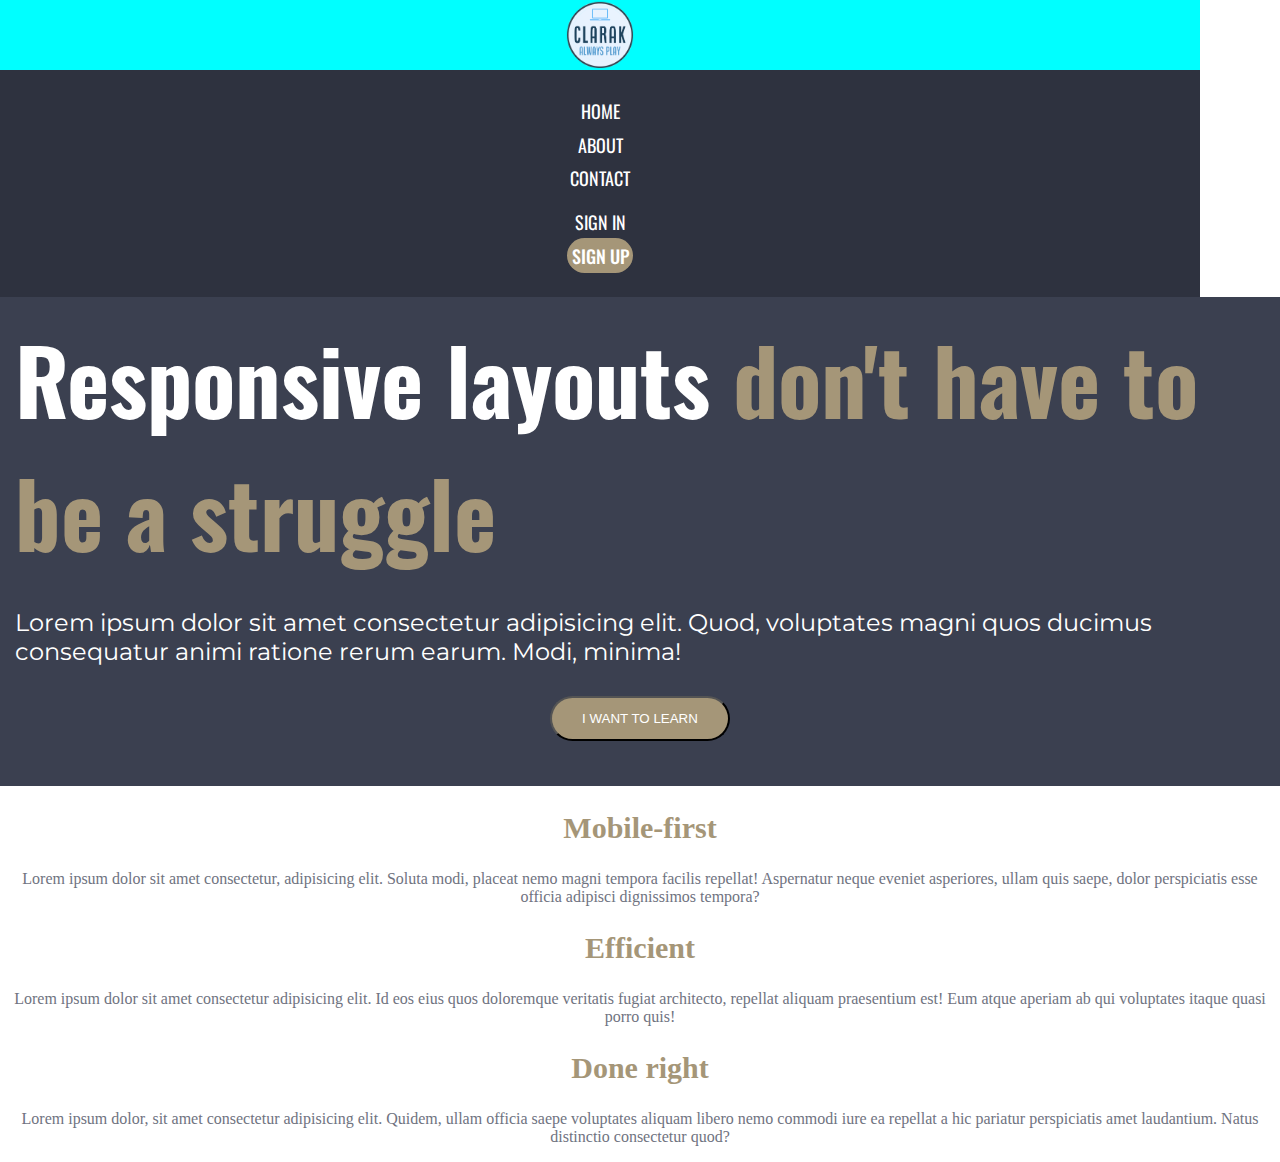
==== index.html @ 8389cbc6 "first base" ====
<!DOCTYPE html>
<html lang="en">
<head>
    <meta charset="UTF-8">
    <meta name="viewport" content="width=device-width, initial-scale=1.0">
    <title>CLARAK's last challenge</title>
    <link rel="stylesheet" href="style.css">
    <link rel="preconnect" href="https://fonts.googleapis.com">
    <link rel="preconnect" href="https://fonts.gstatic.com" crossorigin>
    <link href="https://fonts.googleapis.com/css2?family=Oswald:wght@200..700&display=swap" rel="stylesheet">
    <link rel="preconnect" href="https://fonts.googleapis.com">
    <link rel="preconnect" href="https://fonts.gstatic.com" crossorigin>
    <link
        href="https://fonts.googleapis.com/css2?family=Montserrat:ital,wght@0,100..900;1,100..900&family=Oswald:wght@200..700&display=swap"
        rel="stylesheet">
</head>
<div class="container">
    <header> 
        <div class="logo"><a href="#"><img class="logo" img src="img/logoK.svg" alt=""></a> </div>
 <nav class="nav">
<ul class="nav__list primary">
    <li class="nav__item"><a href="#" class="nav__link">home</a></li>
    <li class="nav__item"><a href="#" class="nav__link">about</a></li>
    <li class="nav__item"><a href="#" class="nav__link">contact</a></li>
    
</ul>
<ul class="nav__list">
    <li class="nav__item"><a href="#" class="nav__link">sign in</a></li>
    <li class="nav__item"><a href="#" class="nav__link sign__bottom">sign up</a></li>
   
</ul>
</nav>  
  </div>  
    </header>
    <section class="first">
        <div class="big-title"><h1><span class="white">Responsive layouts</span>
            <span class="struggle">don't have to be a struggle </span></h1>
        </div>
    </section>
<section class="right-side">
    <div class="right-col">
        <p class="right__col">Lorem ipsum dolor sit amet consectetur adipisicing elit. Quod, voluptates magni quos ducimus consequatur animi ratione rerum earum. Modi, minima!</p><div class="button">
        <button class="action-btn"><a class="nav__link" href="#"><p>I want to learn</p></a></button></div>
    </div>
</section>


    <section class="second">
        <div class="row">
            <div class="item"><h2 class="item__h2">Mobile-first</h2><p class="p__h2">Lorem ipsum dolor sit amet consectetur, adipisicing elit. Soluta modi, placeat nemo magni tempora facilis repellat! Aspernatur neque eveniet asperiores, ullam quis saepe, dolor perspiciatis esse officia adipisci dignissimos tempora?</p class></div>
            <div class="item"><h2 class="item__h2">Efficient</h2> <p class="p__h2">Lorem ipsum dolor sit amet consectetur adipisicing elit. Id eos eius quos doloremque veritatis fugiat architecto, repellat aliquam praesentium est! Eum atque aperiam ab qui voluptates itaque quasi porro quis!</p></div>
            <div class="item"><h2 class="item__h2">Done right</h2><p class="p__h2">Lorem ipsum dolor, sit amet consectetur adipisicing elit. Quidem, ullam officia saepe voluptates aliquam libero nemo commodi iure ea repellat a hic pariatur perspiciatis amet laudantium. Natus distinctio consectetur quod?</p></div>
        </div>
    </section>
</container>
</body>
</html>
---- style.css ----
html {
    font-size: 62.5%;
*::before,
*::after {
    box-sizing: border-box;
}

body {
    margin: 0;
    font-size: 1.6rem;

}

header {
    background-color: aqua;
}

.container {
    max-width: 1200px;
    
}

.logo {
    background-color: aqua;
}


.nav {
    height: auto;
    margin: 0 auto;
    padding: 1rem 0;
    text-align: center;
    height: auto;
    width: 100%;
    background-color: #2E323F;
    font-family: "Oswald", sans-serif;
    font-weight: 400;
    font-size: 1.8rem;
}

img.logo {
    height: 7rem;
    display: block;
    margin: 0 auto;
}

.nav__list {
    list-style: none;
    padding: 0;
}

.primary {
    margin-bottom: 1.5rem;
}

.nav__item {
    margin-bottom: .75rem;
}

.nav__link {
    text-decoration: none;
    text-transform: uppercase;
    color: #fff;
}

.sign__bottom {
    padding: 0.45rem;
    border-radius: 100px;
    background: #A59678;
    font-family: "Oswald", sans-serif;
    font-weight: 500;
}

section.first {
    background: #3B4050;
    margin: 0;
    width: 100%;

}

.big-title {
    padding: 1.5rem;
    font-family: "Oswald", sans-serif;
        font-weight: 400;
        font-size:4.5rem;
}

span.white {
    color: #fff;
}

span.struggle {
    color: #A59678;
}

h1 {
    margin: 0;
    /* padding: 1rem; */
}

section.right-side {
    background-color: #3B4050;
    }

.right-col {
    text-align: left;
    padding: 1.5rem;
}

p.right__col {
    font-family: "Montserrat", sans-serif;
    font-size: 2.4rem;
    color: #fff;
    margin: 0;
}

.button {
    text-align: center;
}
.action-btn {
    display: inline-block;
    position: relative;
   padding: 0rem 3rem;
    border-radius: 100px;
    width: auto;
    margin:3rem 0;
    background-color: #A59678;
}

.item {
    text-align: center;
}
.item__h2 {
    color: #A59678;
    font-size: 3.0rem;
}

.p__h2 {
    color:#6F737F;
}
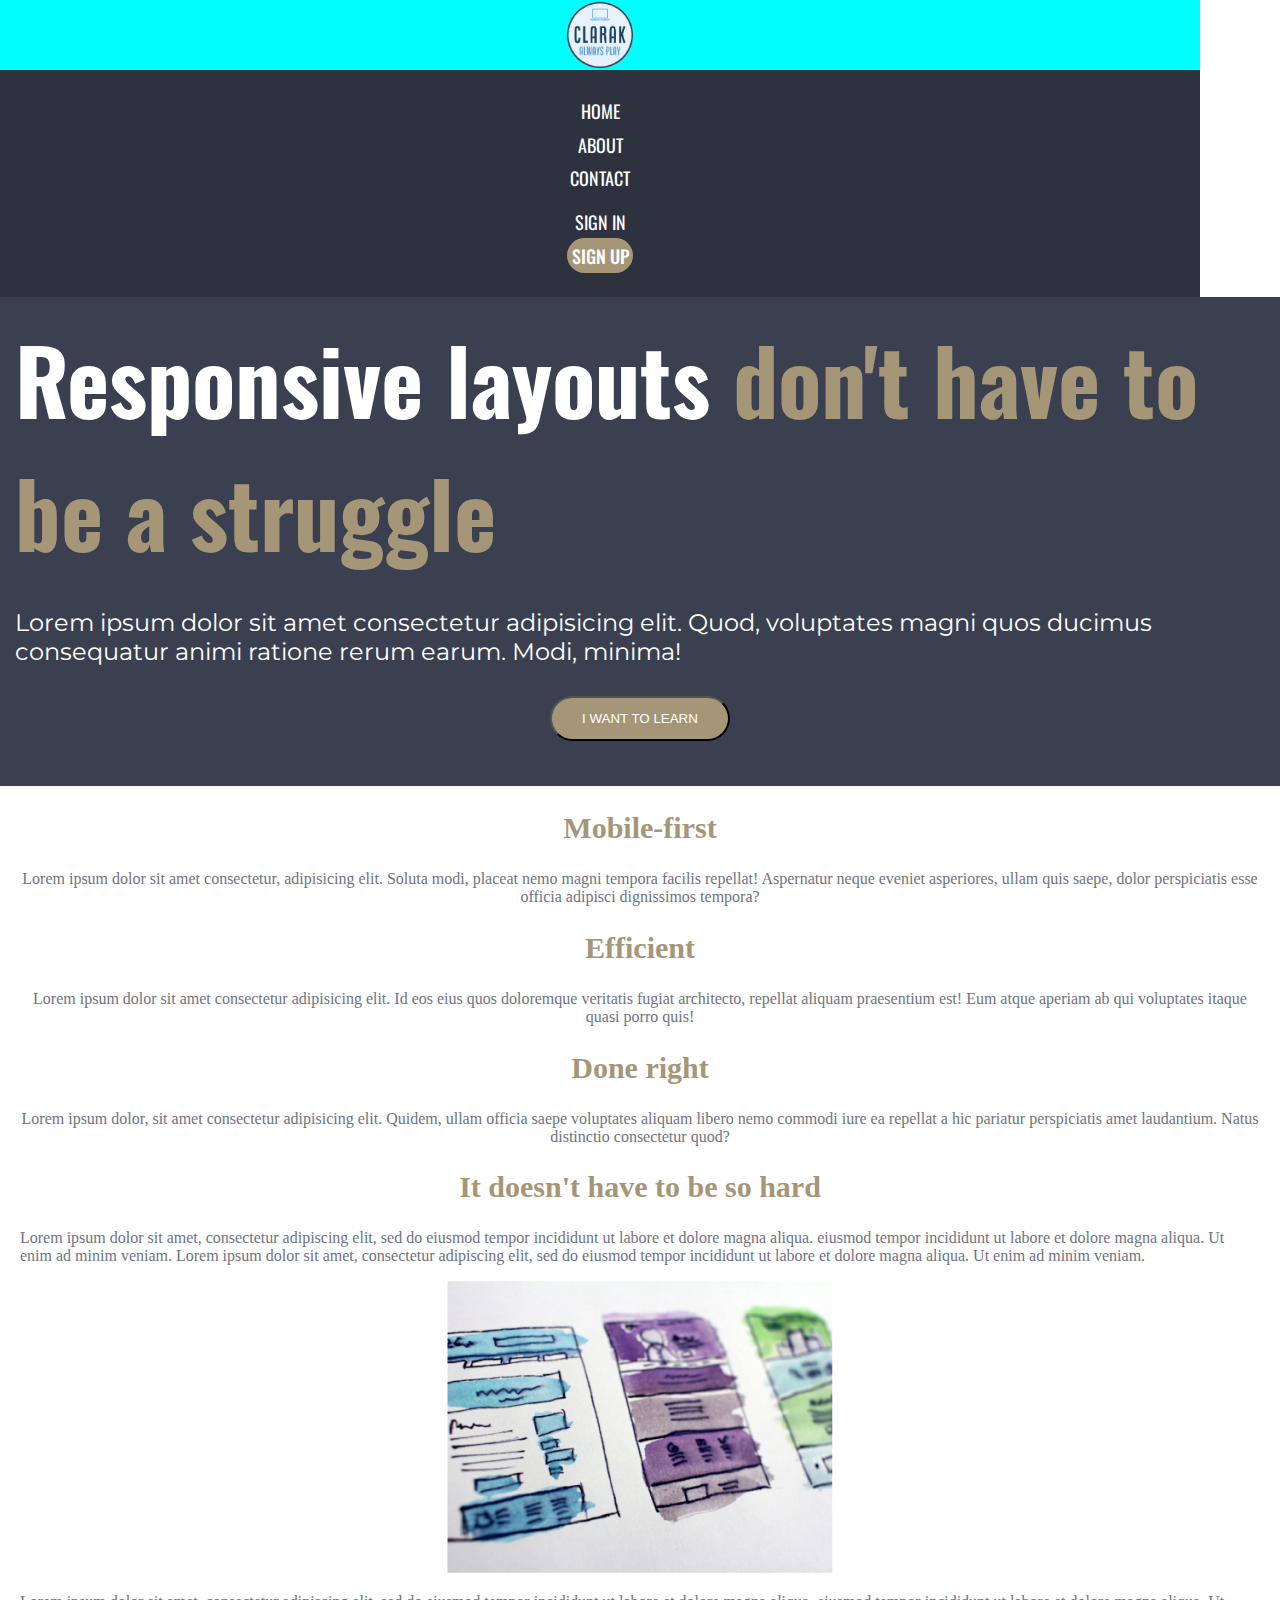
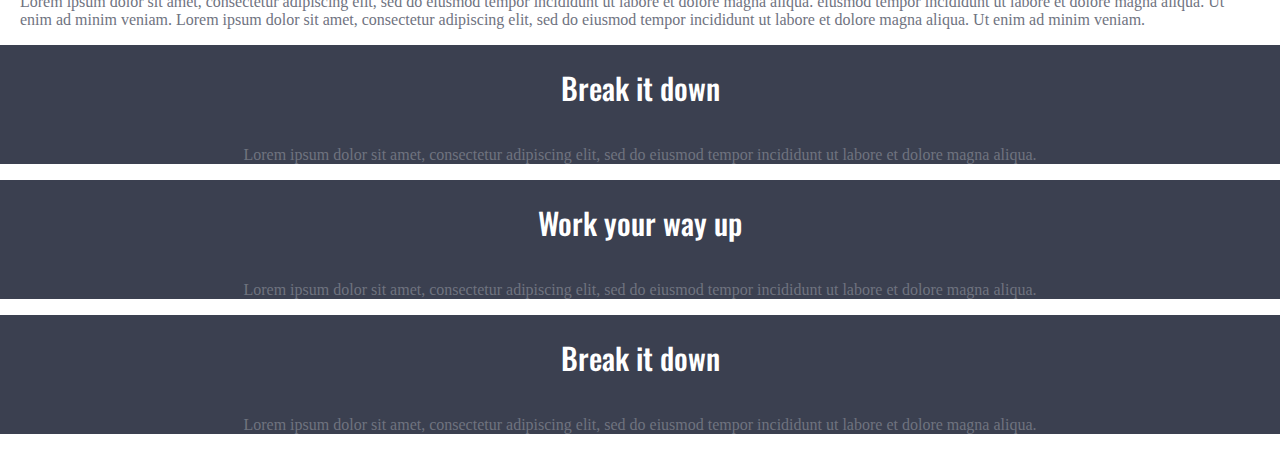
==== commit 17a8f129: "second part" ====
--- a/index.html
+++ b/index.html
@@ -1,5 +1,6 @@
 <!DOCTYPE html>
 <html lang="en">
+
 <head>
     <meta charset="UTF-8">
     <meta name="viewport" content="width=device-width, initial-scale=1.0">
@@ -15,43 +16,106 @@
         rel="stylesheet">
 </head>
 <div class="container">
-    <header> 
+    <header>
         <div class="logo"><a href="#"><img class="logo" img src="img/logoK.svg" alt=""></a> </div>
- <nav class="nav">
-<ul class="nav__list primary">
-    <li class="nav__item"><a href="#" class="nav__link">home</a></li>
-    <li class="nav__item"><a href="#" class="nav__link">about</a></li>
-    <li class="nav__item"><a href="#" class="nav__link">contact</a></li>
-    
-</ul>
-<ul class="nav__list">
-    <li class="nav__item"><a href="#" class="nav__link">sign in</a></li>
-    <li class="nav__item"><a href="#" class="nav__link sign__bottom">sign up</a></li>
-   
-</ul>
-</nav>  
-  </div>  
-    </header>
-    <section class="first">
-        <div class="big-title"><h1><span class="white">Responsive layouts</span>
-            <span class="struggle">don't have to be a struggle </span></h1>
-        </div>
-    </section>
+        <nav class="nav">
+            <ul class="nav__list primary">
+                <li class="nav__item"><a href="#" class="nav__link">home</a></li>
+                <li class="nav__item"><a href="#" class="nav__link">about</a></li>
+                <li class="nav__item"><a href="#" class="nav__link">contact</a></li>
+
+            </ul>
+            <ul class="nav__list">
+                <li class="nav__item"><a href="#" class="nav__link">sign in</a></li>
+                <li class="nav__item"><a href="#" class="nav__link sign__bottom">sign up</a></li>
+
+            </ul>
+        </nav>
+</div>
+</header>
+<section class="first">
+    <div class="big-title">
+        <h1><span class="white">Responsive layouts</span>
+            <span class="struggle">don't have to be a struggle </span>
+        </h1>
+    </div>
+</section>
 <section class="right-side">
     <div class="right-col">
-        <p class="right__col">Lorem ipsum dolor sit amet consectetur adipisicing elit. Quod, voluptates magni quos ducimus consequatur animi ratione rerum earum. Modi, minima!</p><div class="button">
-        <button class="action-btn"><a class="nav__link" href="#"><p>I want to learn</p></a></button></div>
+        <p class="right__col">Lorem ipsum dolor sit amet consectetur adipisicing elit. Quod, voluptates magni quos
+            ducimus consequatur animi ratione rerum earum. Modi, minima!</p>
+        <div class="button">
+            <button class="action-btn"><a class="nav__link" href="#">
+                    <p>I want to learn</p>
+                </a></button>
+        </div>
     </div>
 </section>
 
 
-    <section class="second">
-        <div class="row">
-            <div class="item"><h2 class="item__h2">Mobile-first</h2><p class="p__h2">Lorem ipsum dolor sit amet consectetur, adipisicing elit. Soluta modi, placeat nemo magni tempora facilis repellat! Aspernatur neque eveniet asperiores, ullam quis saepe, dolor perspiciatis esse officia adipisci dignissimos tempora?</p class></div>
-            <div class="item"><h2 class="item__h2">Efficient</h2> <p class="p__h2">Lorem ipsum dolor sit amet consectetur adipisicing elit. Id eos eius quos doloremque veritatis fugiat architecto, repellat aliquam praesentium est! Eum atque aperiam ab qui voluptates itaque quasi porro quis!</p></div>
-            <div class="item"><h2 class="item__h2">Done right</h2><p class="p__h2">Lorem ipsum dolor, sit amet consectetur adipisicing elit. Quidem, ullam officia saepe voluptates aliquam libero nemo commodi iure ea repellat a hic pariatur perspiciatis amet laudantium. Natus distinctio consectetur quod?</p></div>
+<section class="second">
+    <div class="row">
+        <div class="item">
+            <h2 class="item__h2">Mobile-first</h2>
+            <p class="p__h2">Lorem ipsum dolor sit amet consectetur, adipisicing elit. Soluta modi, placeat nemo magni
+                tempora facilis repellat! Aspernatur neque eveniet asperiores, ullam quis saepe, dolor perspiciatis esse
+                officia adipisci dignissimos tempora?</p>
         </div>
-    </section>
+        <div class="item">
+            <h2 class="item__h2">Efficient</h2>
+            <p class="p__h2">Lorem ipsum dolor sit amet consectetur adipisicing elit. Id eos eius quos doloremque
+                veritatis fugiat architecto, repellat aliquam praesentium est! Eum atque aperiam ab qui voluptates
+                itaque quasi porro quis!</p>
+        </div>
+        <div class="item">
+            <h2 class="item__h2">Done right</h2>
+            <p class="p__h2">Lorem ipsum dolor, sit amet consectetur adipisicing elit. Quidem, ullam officia saepe
+                voluptates aliquam libero nemo commodi iure ea repellat a hic pariatur perspiciatis amet laudantium.
+                Natus distinctio consectetur quod?</p>
+        </div>
+    </div>
+</section>
+<section class="three">
+
+    <div class=" item">
+        <h2 class="item__h2">It doesn't have to be so hard</h2>
+        <p class="p__h2 item4">
+            Lorem ipsum dolor sit amet, consectetur adipiscing elit, sed do eiusmod tempor incididunt ut labore et
+            dolore magna
+            aliqua.
+            eiusmod tempor incididunt ut labore et dolore magna aliqua. Ut enim ad minim veniam. Lorem ipsum dolor sit
+            amet,
+            consectetur adipiscing elit, sed do eiusmod tempor incididunt ut labore et dolore magna aliqua. Ut enim ad
+            minim veniam.</p>
+        <img src="img/hero-img.jpg" alt="immagine solita">
+        <p class="p__h2 item4">
+            Lorem ipsum dolor sit amet, consectetur adipiscing elit, sed do eiusmod tempor incididunt ut labore et
+            dolore magna
+            aliqua.
+            eiusmod tempor incididunt ut labore et dolore magna aliqua. Ut enim ad minim veniam. Lorem ipsum dolor sit
+            amet,
+            consectetur adipiscing elit, sed do eiusmod tempor incididunt ut labore et dolore magna aliqua. Ut enim ad
+            minim
+            veniam.</p>
+    </div>
+<div class="right_items">
+    <div class="item right"><h2 class="right__items">Break it down</h2><p class="p__h2">Lorem ipsum dolor sit amet, consectetur adipiscing elit, sed do eiusmod tempor incididunt ut labore et
+    dolore magna
+    aliqua.</p>
+    </div>
+    <div class="item right"><h2 class="right__items">Work your way up</h2><p class="p__h2">Lorem ipsum dolor sit amet, consectetur adipiscing elit, sed do eiusmod tempor incididunt ut labore et
+    dolore magna
+    aliqua.</p>
+    </div>
+    <div class="item right"><h2 class="right__items">Break it down</h2><p class="p__h2">Lorem ipsum dolor sit amet, consectetur adipiscing elit, sed do eiusmod tempor incididunt ut labore et
+    dolore magna
+    aliqua.</p>
+    </div>
+   
+   
+</div>
+</section>
 </container>
 </body>
-</html>+
+</html>
--- a/style.css
+++ b/style.css
@@ -117,6 +117,7 @@
 .button {
     text-align: center;
 }
+
 .action-btn {
     display: inline-block;
     position: relative;
@@ -129,6 +130,7 @@
 
 .item {
     text-align: center;
+    padding: 0 1rem;
 }
 .item__h2 {
     color: #A59678;
@@ -137,4 +139,24 @@
 
 .p__h2 {
     color:#6F737F;
+    padding:0 1rem;
+}
+.item4 {
+    text-align: left;
+    
+}
+.right {
+    background-color: #3B4050;
+    color:#fff;
+   
+}
+.right__items{       
+    font-family: "Oswald";
+    font-weight: 500;
+    font-size: 3.0rem;
+    margin: 0;
+    padding: 2rem;
+}
+
+
 }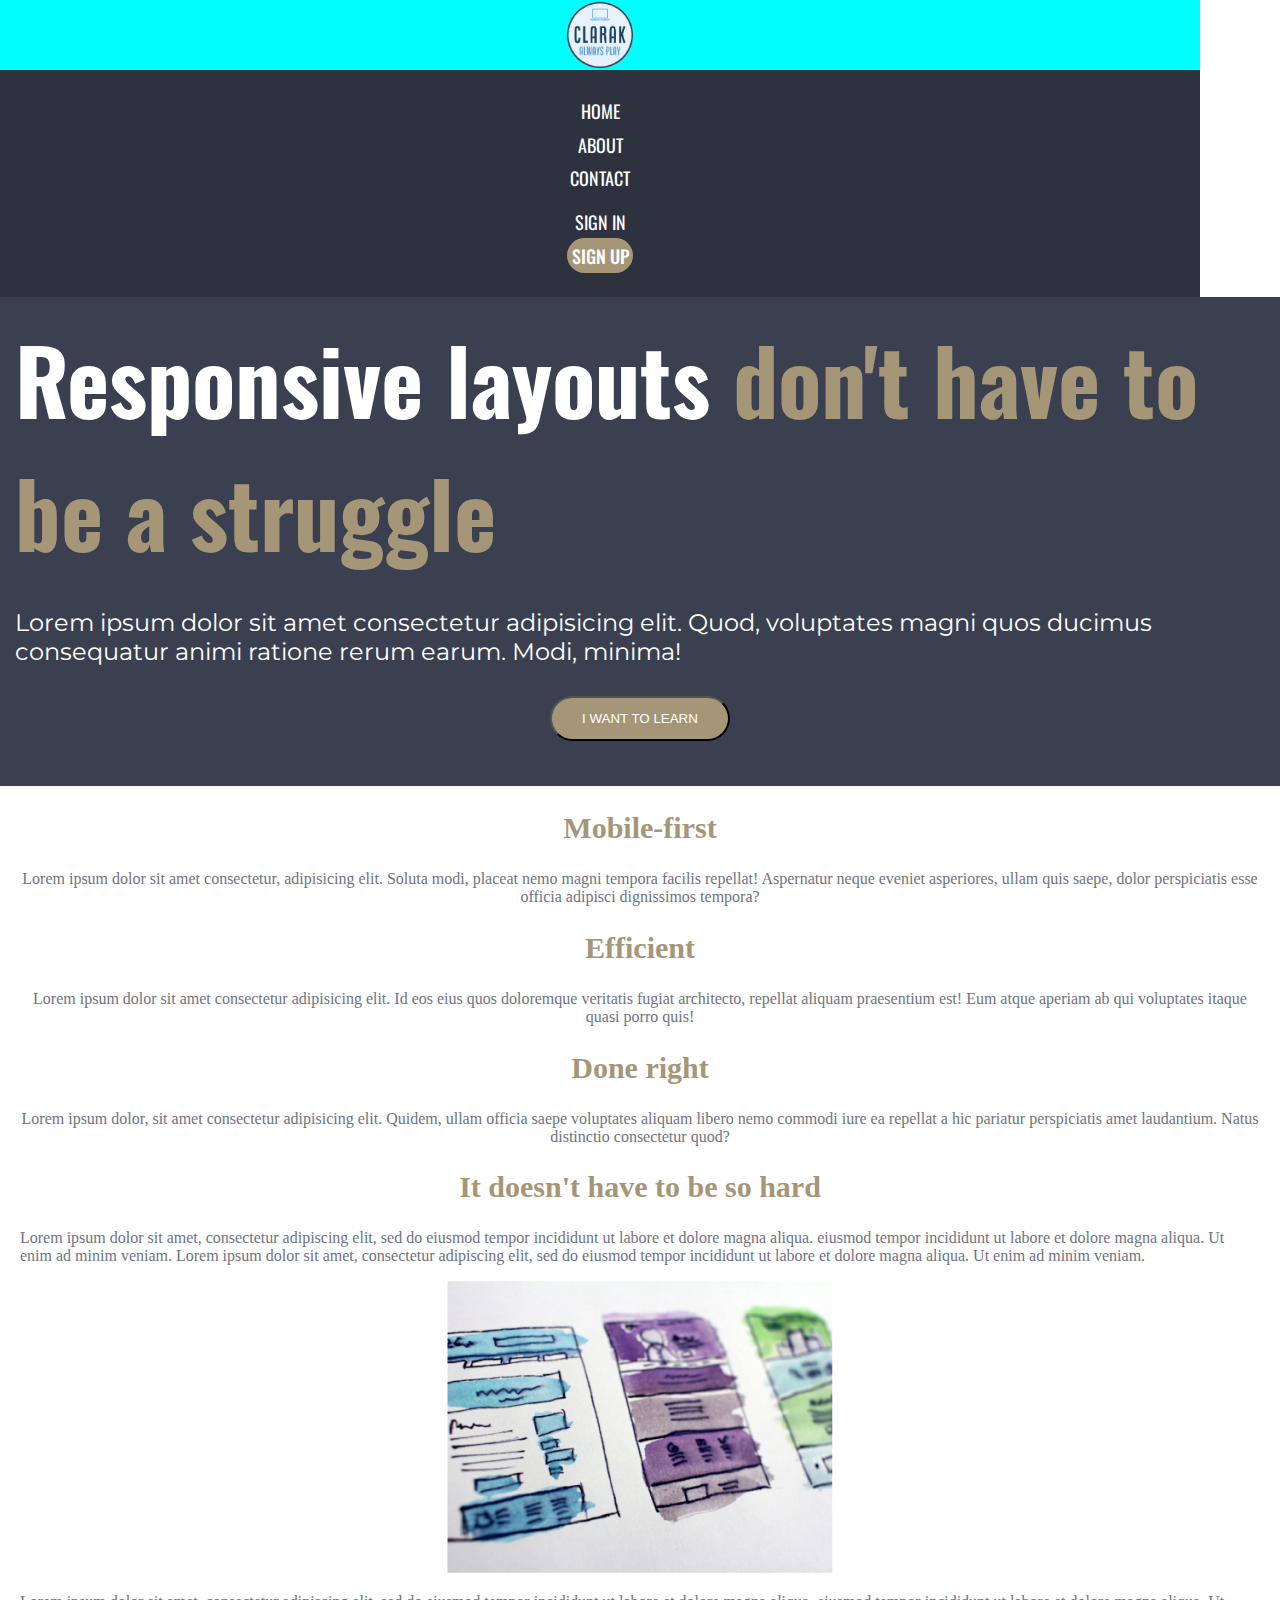
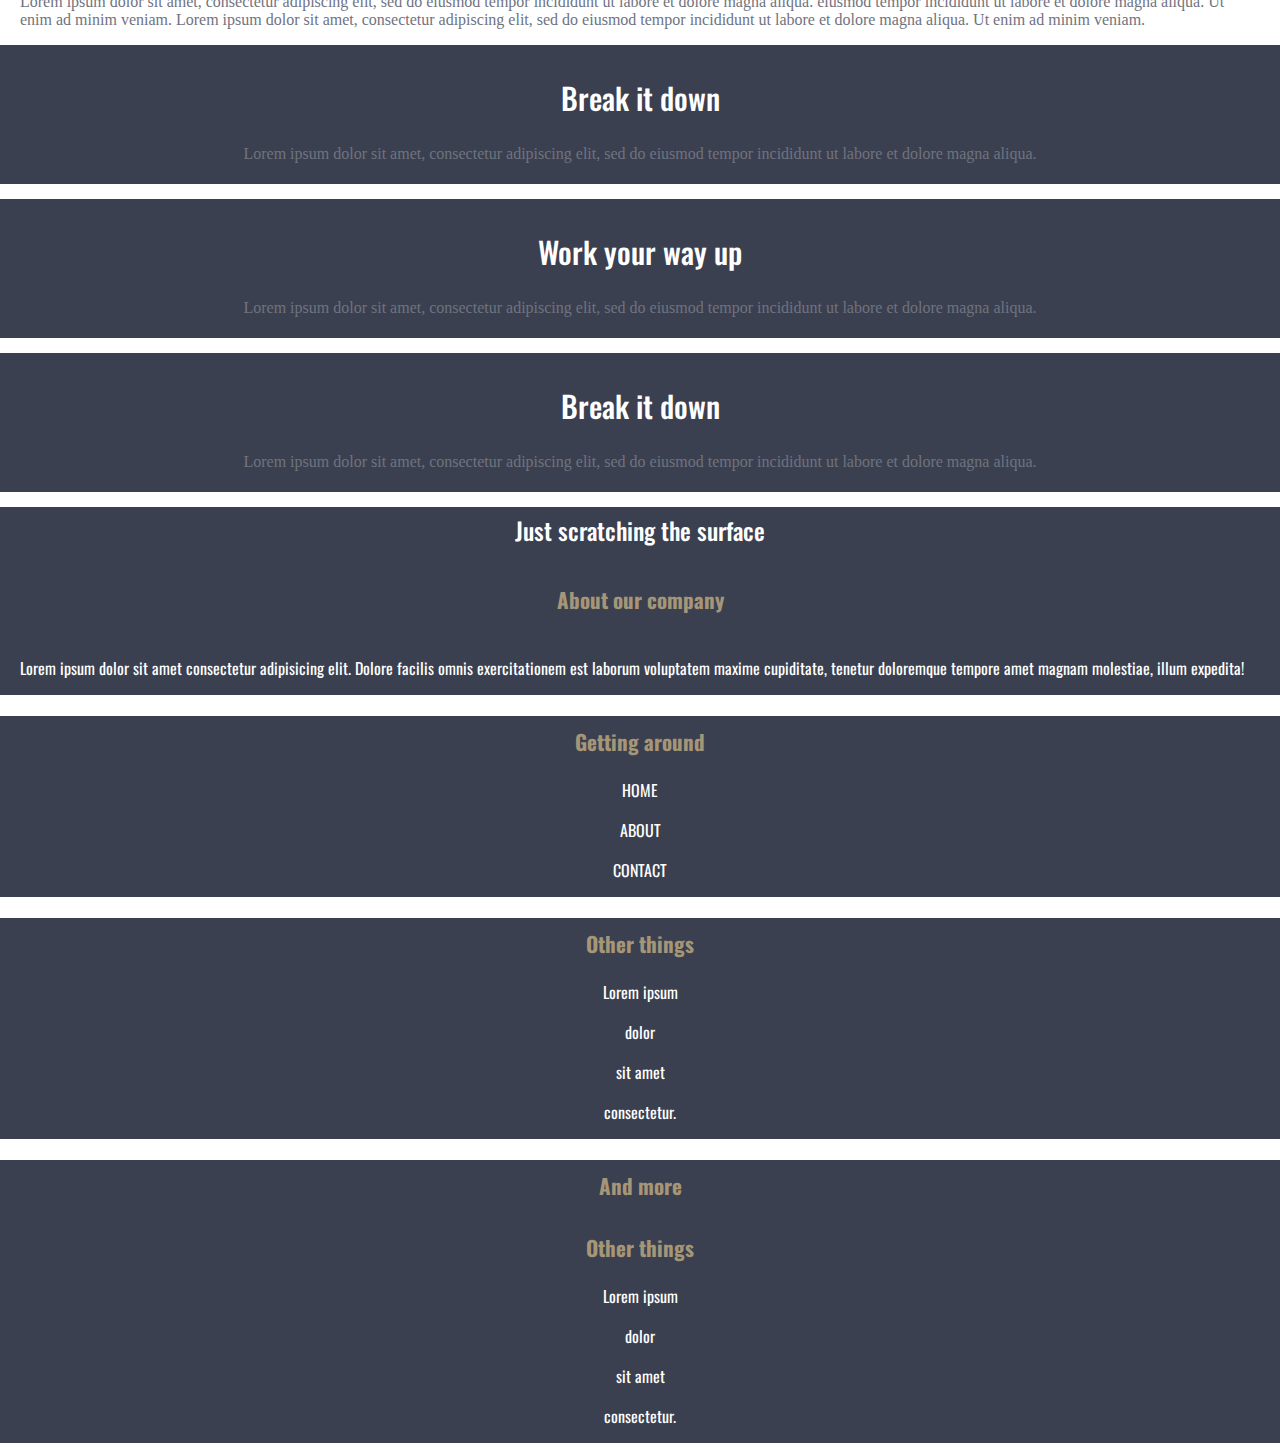
==== commit 04242d0d: "terza modifica" ====
--- a/index.html
+++ b/index.html
@@ -111,6 +111,21 @@
     dolore magna
     aliqua.</p>
     </div>
+    <footer>
+        <div class="scratching">
+            <div class="footer_title"><h2 class=" footer_title right  right__items">Just scratching the surface</h2>
+            </div>
+            <div class="footer_links"><h3 class="title title1">About our company</h3><p class="about">Lorem ipsum dolor sit amet consectetur adipisicing elit. Dolore facilis omnis exercitationem est laborum voluptatem maxime cupiditate, tenetur doloremque tempore amet magnam molestiae, illum expedita!</p></div>
+        </div>
+        <div class="footer_links"><h3 class="title">Getting around</h3><p><a class="nav__link" href="#">Home</a></p>
+            
+        <p><a class="nav__link" href="#">About</a></p>
+        <p><a class="nav__link" href="#">Contact</a></p>
+        </div>
+        <div class="footer_links"><h3 class="title">Other things</h3><p>Lorem ipsum </p><p>dolor</p><p>sit amet</p> <p>consectetur.</p></div>
+        <div class="footer_links"><h3 class="title">And more<h3 class="title">Other things</h3><p>Lorem ipsum </p><p>dolor</p><p>sit amet</p> <p>consectetur.</p></div>
+    </footer>
+   
    
    
 </div>
--- a/style.css
+++ b/style.css
@@ -1,162 +1,207 @@
 html {
     font-size: 62.5%;
-*::before,
-*::after {
-    box-sizing: border-box;
+
+    *::before,
+    *::after {
+        box-sizing: border-box;
+        margin: 0;
+    }
+
+    body {
+        margin: 0;
+        font-size: 1.6rem;
+
+    }
+
+    header {
+        background-color: aqua;
+    }
+
+    .container {
+        max-width: 1200px;
+
+    }
+
+    .logo {
+        background-color: aqua;
+    }
+
+
+    .nav {
+        height: auto;
+        margin: 0 auto;
+        padding: 1rem 0;
+        text-align: center;
+        height: auto;
+        width: 100%;
+        background-color: #2E323F;
+        font-family: "Oswald", sans-serif;
+        font-weight: 400;
+        font-size: 1.8rem;
+    }
+
+    img.logo {
+        height: 7rem;
+        display: block;
+        margin: 0 auto;
+    }
+
+    .nav__list {
+        list-style: none;
+        padding: 0;
+    }
+
+    .primary {
+        margin-bottom: 1.5rem;
+    }
+
+    .nav__item {
+        margin-bottom: .75rem;
+    }
+
+    .nav__link {
+        text-decoration: none;
+        text-transform: uppercase;
+        color: #fff;
+    }
+
+    .sign__bottom {
+        padding: 0.45rem;
+        border-radius: 100px;
+        background: #A59678;
+        font-family: "Oswald", sans-serif;
+        font-weight: 500;
+    }
+
+    section.first {
+        background: #3B4050;
+        margin: 0;
+        width: 100%;
+
+    }
+
+    .big-title {
+        padding: 1.5rem;
+        font-family: "Oswald", sans-serif;
+        font-weight: 400;
+        font-size: 4.5rem;
+    }
+
+    span.white {
+        color: #fff;
+    }
+
+    span.struggle {
+        color: #A59678;
+    }
+
+    h1 {
+        margin: 0;
+        /* padding: 1rem; */
+    }
+
+    section.right-side {
+        background-color: #3B4050;
+    }
+
+    .right-col {
+        text-align: left;
+        padding: 1.5rem;
+    }
+
+    p.right__col {
+        font-family: "Montserrat", sans-serif;
+        font-size: 2.4rem;
+        color: #fff;
+        margin: 0;
+    }
+
+    .button {
+        text-align: center;
+    }
+
+    .action-btn {
+        display: inline-block;
+        position: relative;
+        padding: 0rem 3rem;
+        border-radius: 100px;
+        width: auto;
+        margin: 3rem 0;
+        background-color: #A59678;
+    }
+
+    .item {
+        text-align: center;
+        padding: 0 1rem;
+    }
+
+    .item__h2 {
+        color: #A59678;
+        font-size: 3.0rem;
+    }
+
+    .p__h2 {
+        color: #6F737F;
+        padding: 0 1rem;
+    }
+
+    .item4 {
+        text-align: left;
+
+    }
+
+    .right {
+        background-color: #3B4050;
+        color: #fff;
+        margin: 1.5rem auto;
+        padding: 0.5rem 2rem;
+    }
+
+    .right__items {
+        font-family: "Oswald";
+        font-weight: 500;
+        font-size: 3.0rem;
+    }
+
+    footer {
+       
+        font-family: "Oswald", sans-serif;
+    }
+.scratching {
+    background-color: #3B4050;
+    padding: 1.5rem auto;
 }
 
-body {
-    margin: 0;
-    font-size: 1.6rem;
-
-}
-
-header {
-    background-color: aqua;
-}
-
-.container {
-    max-width: 1200px;
-    
-}
-
-.logo {
-    background-color: aqua;
-}
-
-
-.nav {
-    height: auto;
-    margin: 0 auto;
-    padding: 1rem 0;
-    text-align: center;
-    height: auto;
-    width: 100%;
-    background-color: #2E323F;
-    font-family: "Oswald", sans-serif;
-    font-weight: 400;
-    font-size: 1.8rem;
-}
-
-img.logo {
-    height: 7rem;
-    display: block;
-    margin: 0 auto;
-}
-
-.nav__list {
-    list-style: none;
-    padding: 0;
-}
-
-.primary {
-    margin-bottom: 1.5rem;
-}
-
-.nav__item {
-    margin-bottom: .75rem;
-}
-
-.nav__link {
-    text-decoration: none;
-    text-transform: uppercase;
+    .footer_title {
+        font-size: 2.4rem;
+        text-align: center;
+    }
+
+    .footer_links {        
+background-color: #3B4050;
+text-align: center;     
+    }
+    .footer_links > p {       
+      margin-bottom: 0.5rem;
+       
     color: #fff;
-}
-
-.sign__bottom {
-    padding: 0.45rem;
-    border-radius: 100px;
-    background: #A59678;
-    font-family: "Oswald", sans-serif;
-    font-weight: 500;
-}
-
-section.first {
-    background: #3B4050;
-    margin: 0;
-    width: 100%;
-
-}
-
-.big-title {
-    padding: 1.5rem;
-    font-family: "Oswald", sans-serif;
-        font-weight: 400;
-        font-size:4.5rem;
-}
-
-span.white {
-    color: #fff;
-}
-
-span.struggle {
-    color: #A59678;
-}
-
-h1 {
-    margin: 0;
-    /* padding: 1rem; */
-}
-
-section.right-side {
-    background-color: #3B4050;
-    }
-
-.right-col {
-    text-align: left;
-    padding: 1.5rem;
-}
-
-p.right__col {
-    font-family: "Montserrat", sans-serif;
-    font-size: 2.4rem;
-    color: #fff;
-    margin: 0;
-}
-
-.button {
-    text-align: center;
-}
-
-.action-btn {
-    display: inline-block;
-    position: relative;
-   padding: 0rem 3rem;
-    border-radius: 100px;
-    width: auto;
-    margin:3rem 0;
-    background-color: #A59678;
-}
-
-.item {
-    text-align: center;
-    padding: 0 1rem;
-}
-.item__h2 {
-    color: #A59678;
-    font-size: 3.0rem;
-}
-
-.p__h2 {
-    color:#6F737F;
-    padding:0 1rem;
-}
-.item4 {
-    text-align: left;
-    
-}
-.right {
-    background-color: #3B4050;
-    color:#fff;
-   
-}
-.right__items{       
-    font-family: "Oswald";
-    font-weight: 500;
-    font-size: 3.0rem;
-    margin: 0;
-    padding: 2rem;
-}
-
-
+    }
+    .about {
+      text-align: left; 
+    padding: 2rem ;
+    } 
+    .footer_links > p:last-child {
+        padding-bottom: 1.5rem;
+    }
+
+    h2.footer_title {
+        margin: 0;
+       
+    }
+
+    h3.title {
+        padding-top: 1rem;
+        font-size: 2.1rem;
+        color: #A59678;
+    }
 }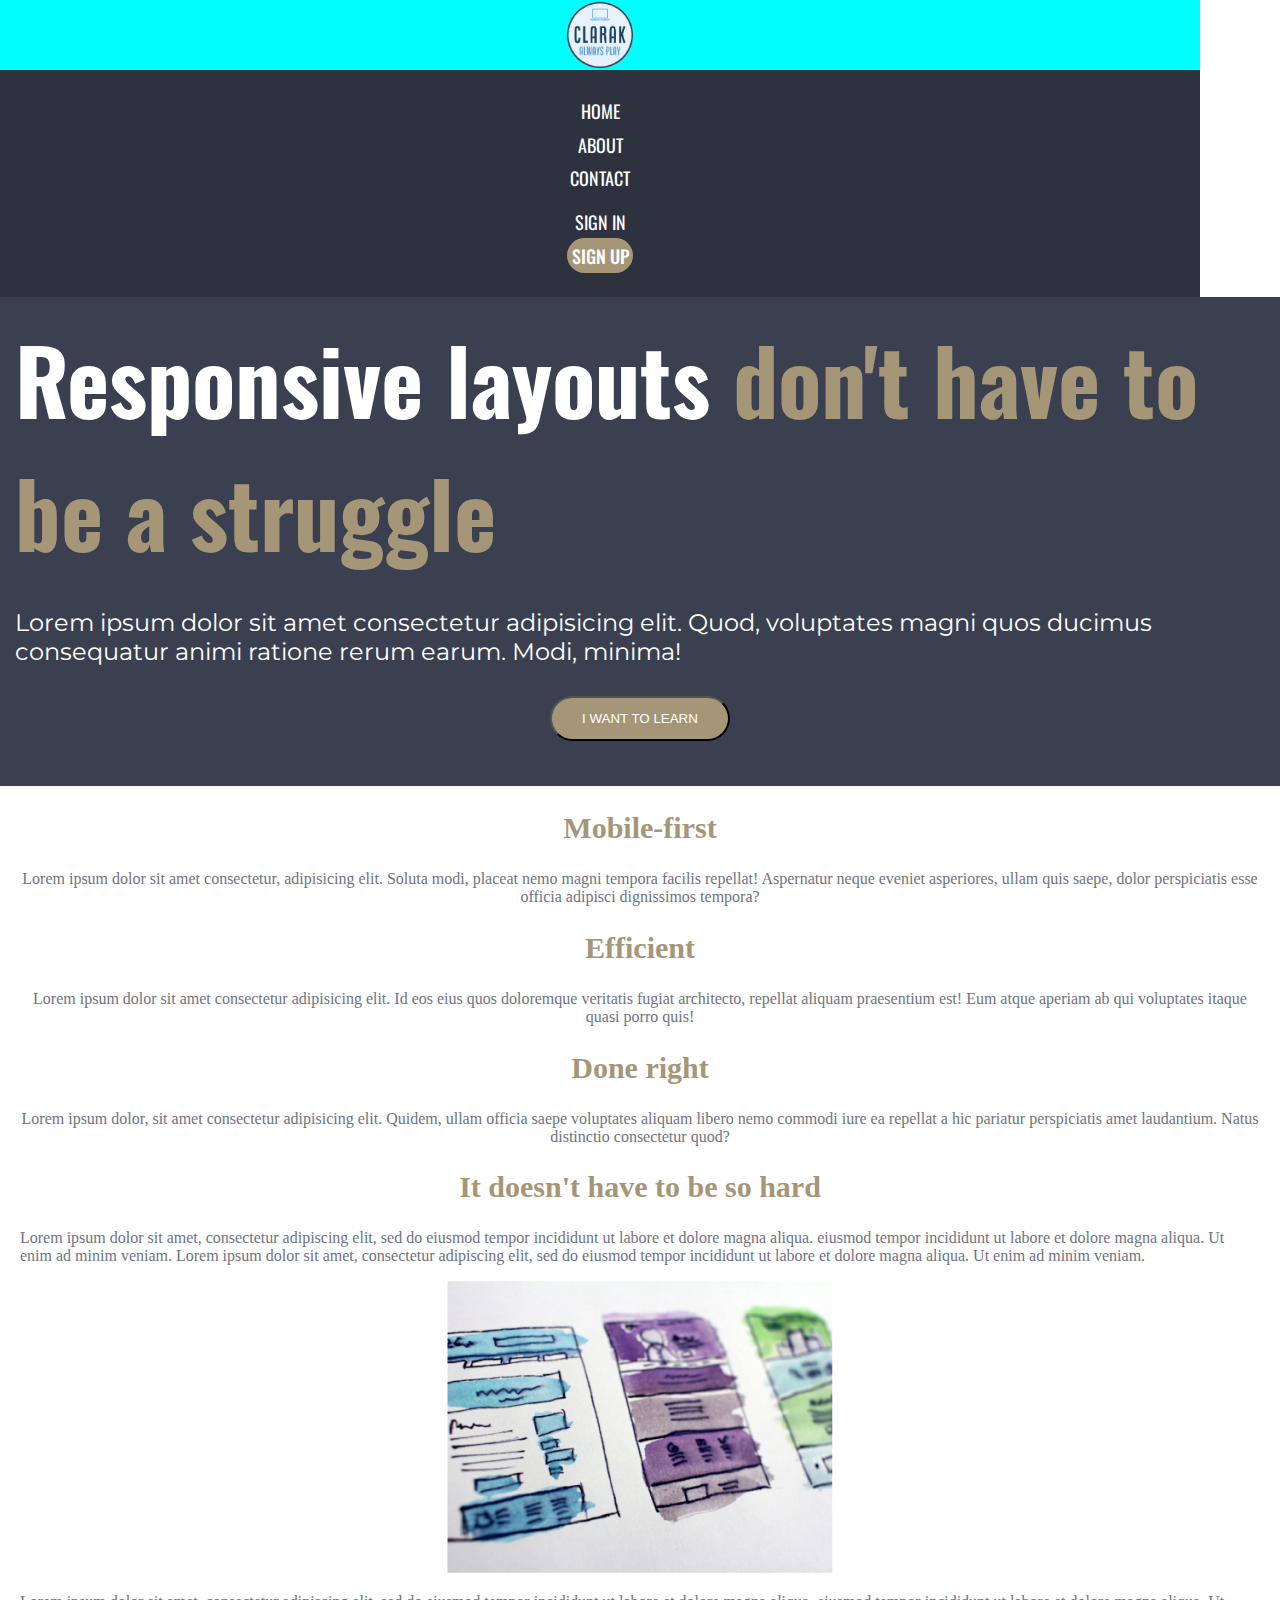
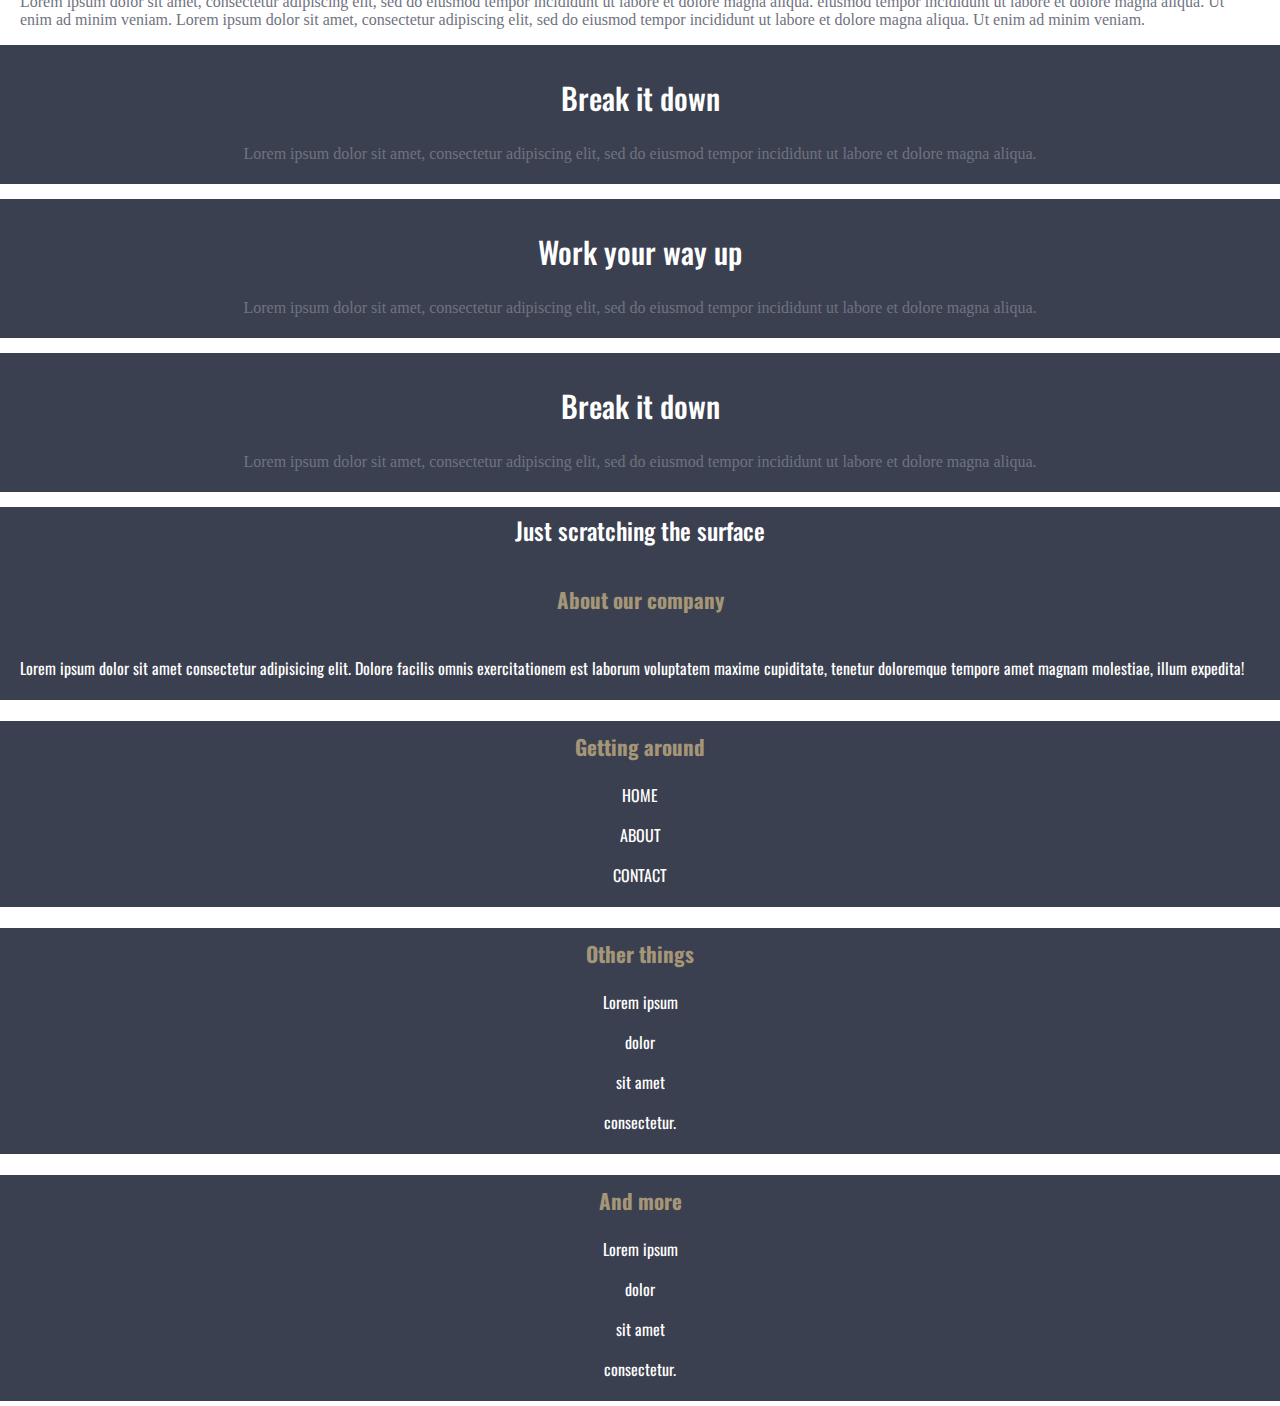
==== commit c9936f87: "error correction" ====
--- a/index.html
+++ b/index.html
@@ -123,7 +123,7 @@
         <p><a class="nav__link" href="#">Contact</a></p>
         </div>
         <div class="footer_links"><h3 class="title">Other things</h3><p>Lorem ipsum </p><p>dolor</p><p>sit amet</p> <p>consectetur.</p></div>
-        <div class="footer_links"><h3 class="title">And more<h3 class="title">Other things</h3><p>Lorem ipsum </p><p>dolor</p><p>sit amet</p> <p>consectetur.</p></div>
+        <div class="footer_links"><h3 class="title">And more</h3><p>Lorem ipsum </p><p>dolor</p><p>sit amet</p> <p>consectetur.</p></div>
     </footer>
    
    
--- a/style.css
+++ b/style.css
@@ -164,39 +164,42 @@
     }
 
     footer {
-       
-        font-family: "Oswald", sans-serif;
-    }
-.scratching {
-    background-color: #3B4050;
-    padding: 1.5rem auto;
-}
+
+        font-family: "Oswald", sans-serif;
+    }
+
+    .scratching {
+        background-color: #3B4050;
+        padding: 1.5rem auto;
+    }
 
     .footer_title {
         font-size: 2.4rem;
         text-align: center;
     }
 
-    .footer_links {        
-background-color: #3B4050;
-text-align: center;     
-    }
-    .footer_links > p {       
-      margin-bottom: 0.5rem;
-       
-    color: #fff;
-    }
+    .footer_links {
+        background-color: #3B4050;
+        text-align: center;
+    }
+
+    .footer_links>p {
+        margin-bottom: 0.5rem;
+        color: #fff;
+    }
+
     .about {
-      text-align: left; 
-    padding: 2rem ;
-    } 
-    .footer_links > p:last-child {
-        padding-bottom: 1.5rem;
+        text-align: left;
+        padding: 2rem;
+    }
+
+    .footer_links>p:last-child {
+        padding-bottom: 2rem;
     }
 
     h2.footer_title {
         margin: 0;
-       
+
     }
 
     h3.title {
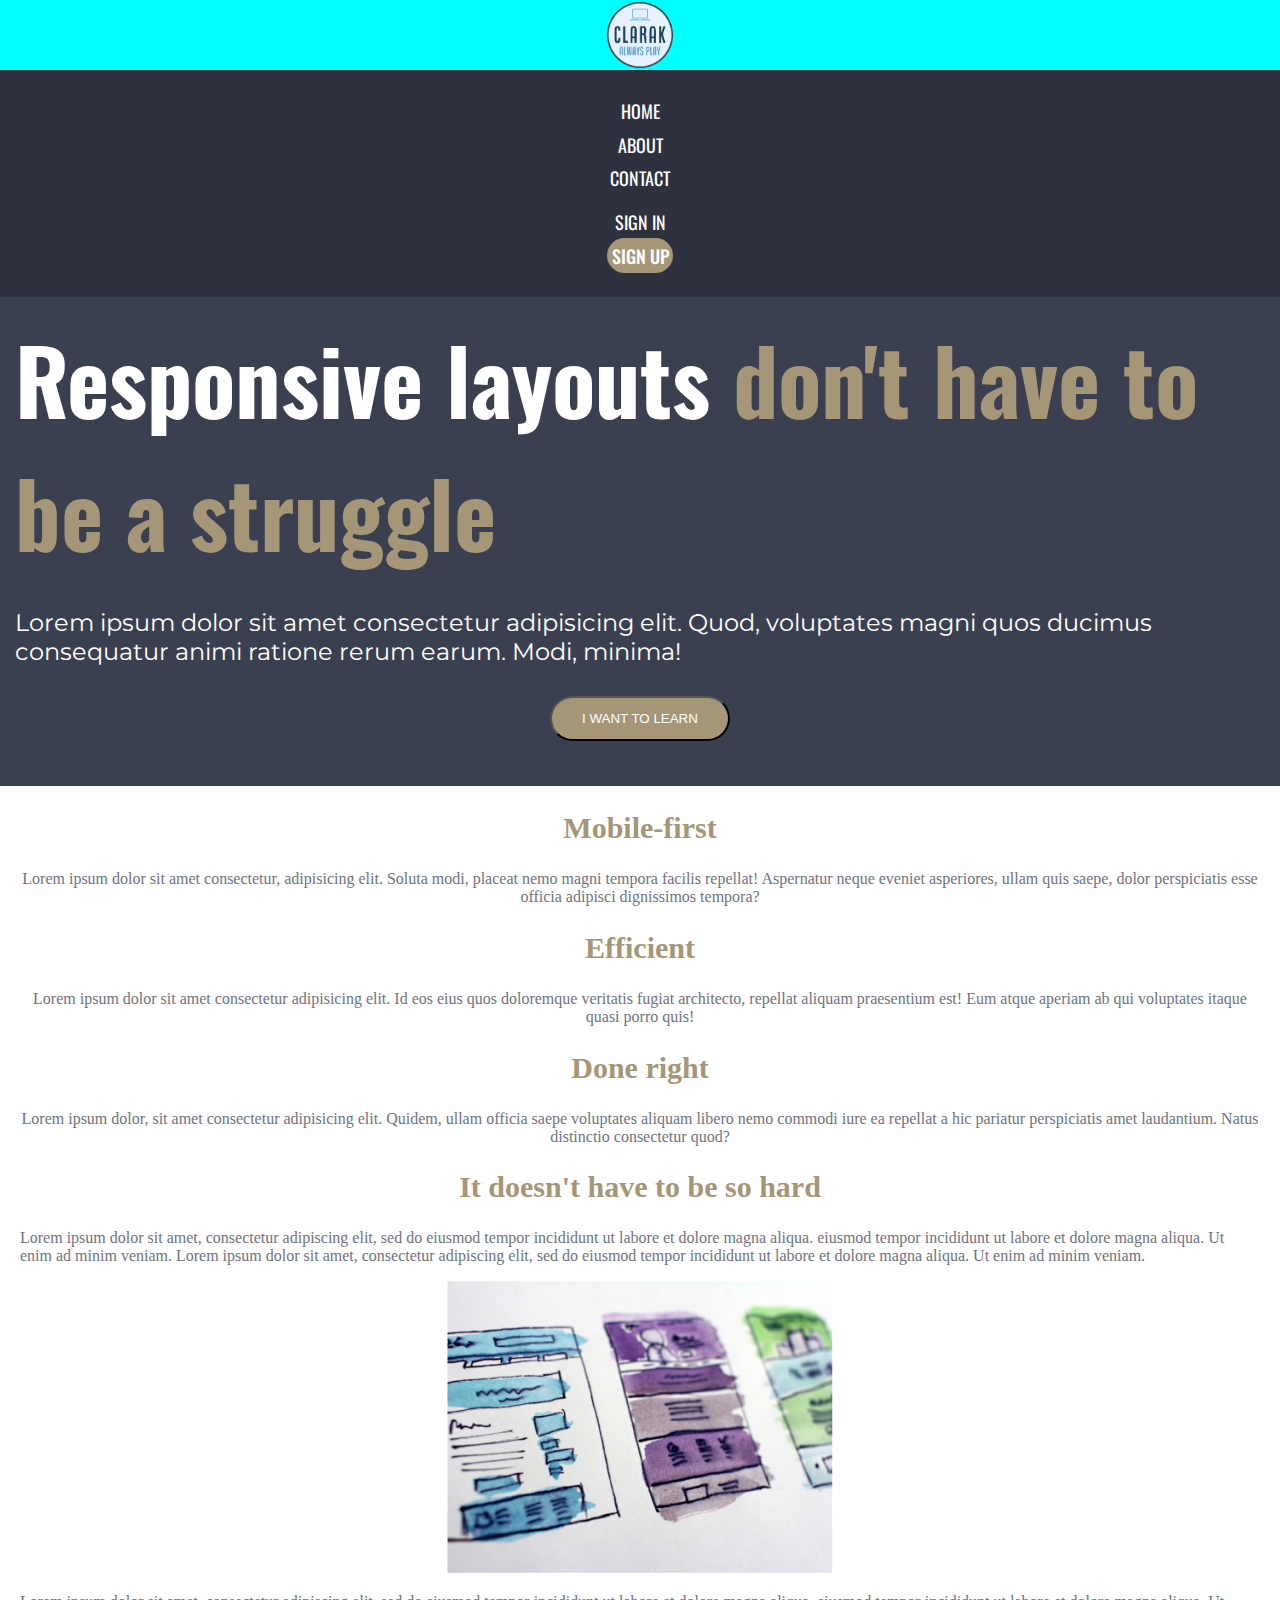
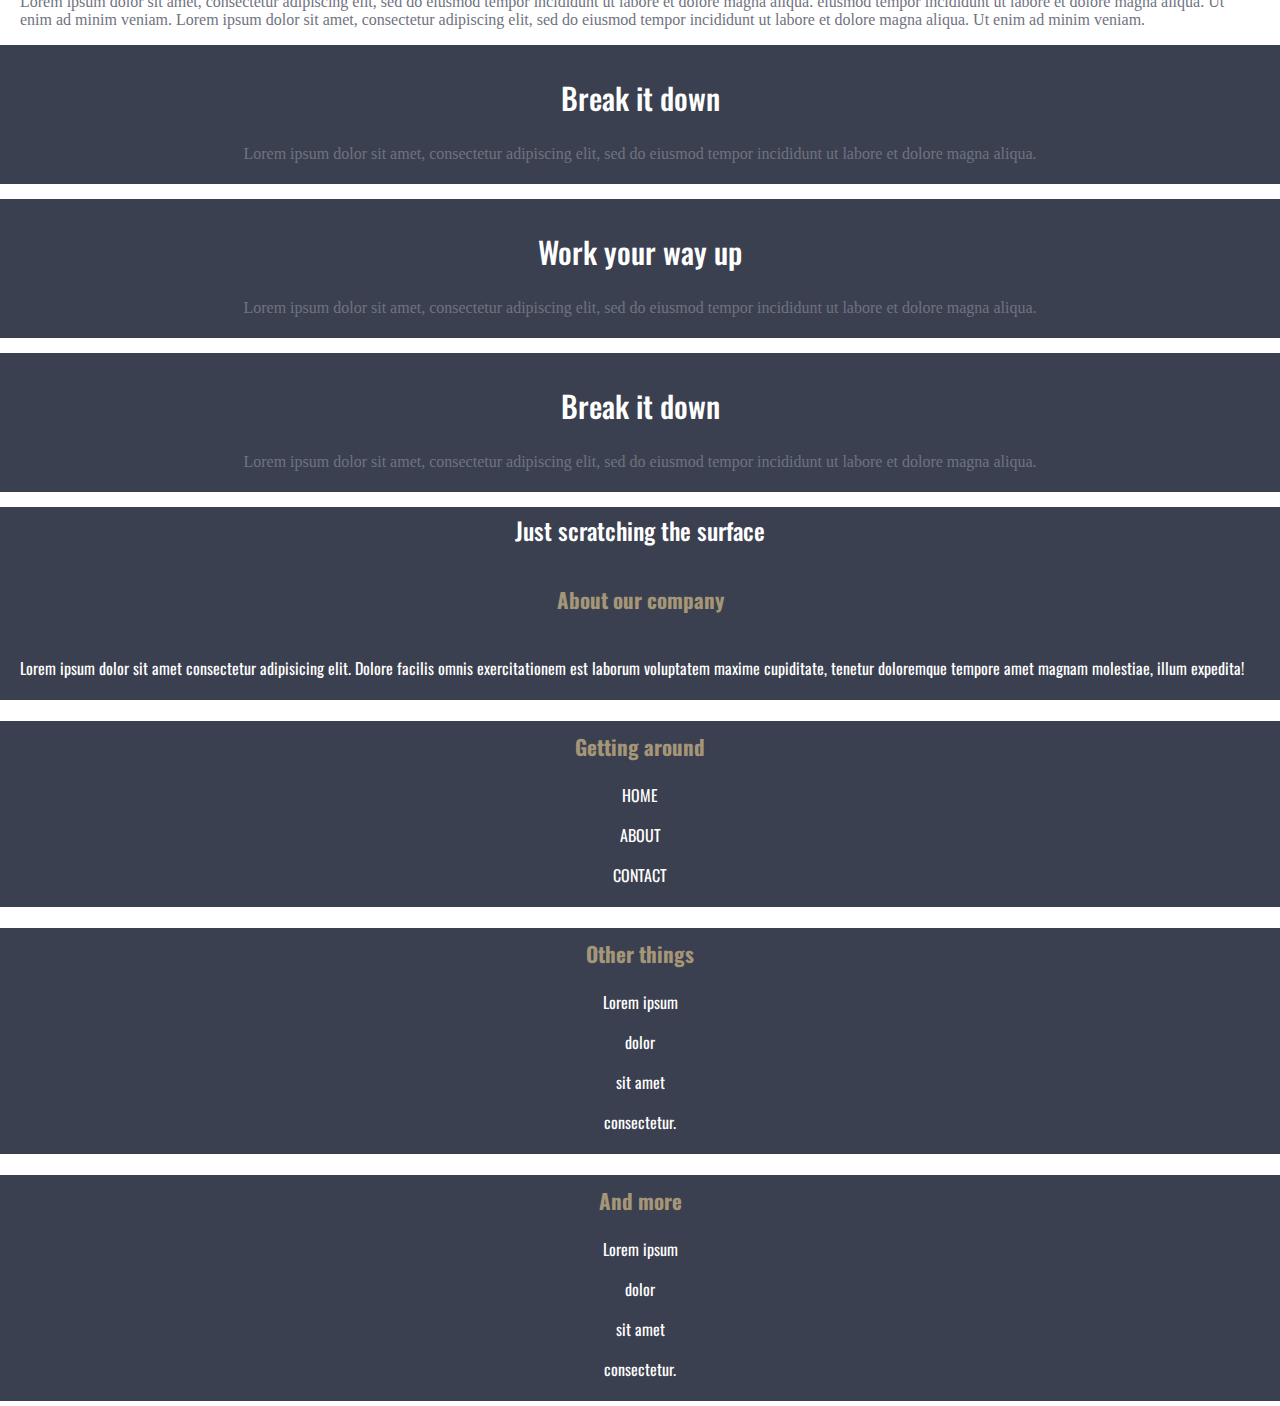
==== commit 7d92b8a7: "error correction 2" ====
--- a/index.html
+++ b/index.html
@@ -15,7 +15,7 @@
         href="https://fonts.googleapis.com/css2?family=Montserrat:ital,wght@0,100..900;1,100..900&family=Oswald:wght@200..700&display=swap"
         rel="stylesheet">
 </head>
-<div class="container">
+<container>
     <header>
         <div class="logo"><a href="#"><img class="logo" img src="img/logoK.svg" alt=""></a> </div>
         <nav class="nav">
@@ -31,7 +31,7 @@
 
             </ul>
         </nav>
-</div>
+
 </header>
 <section class="first">
     <div class="big-title">
--- a/style.css
+++ b/style.css
@@ -19,6 +19,7 @@
 
     .container {
         max-width: 1200px;
+        margin: 0 auto;
 
     }
 
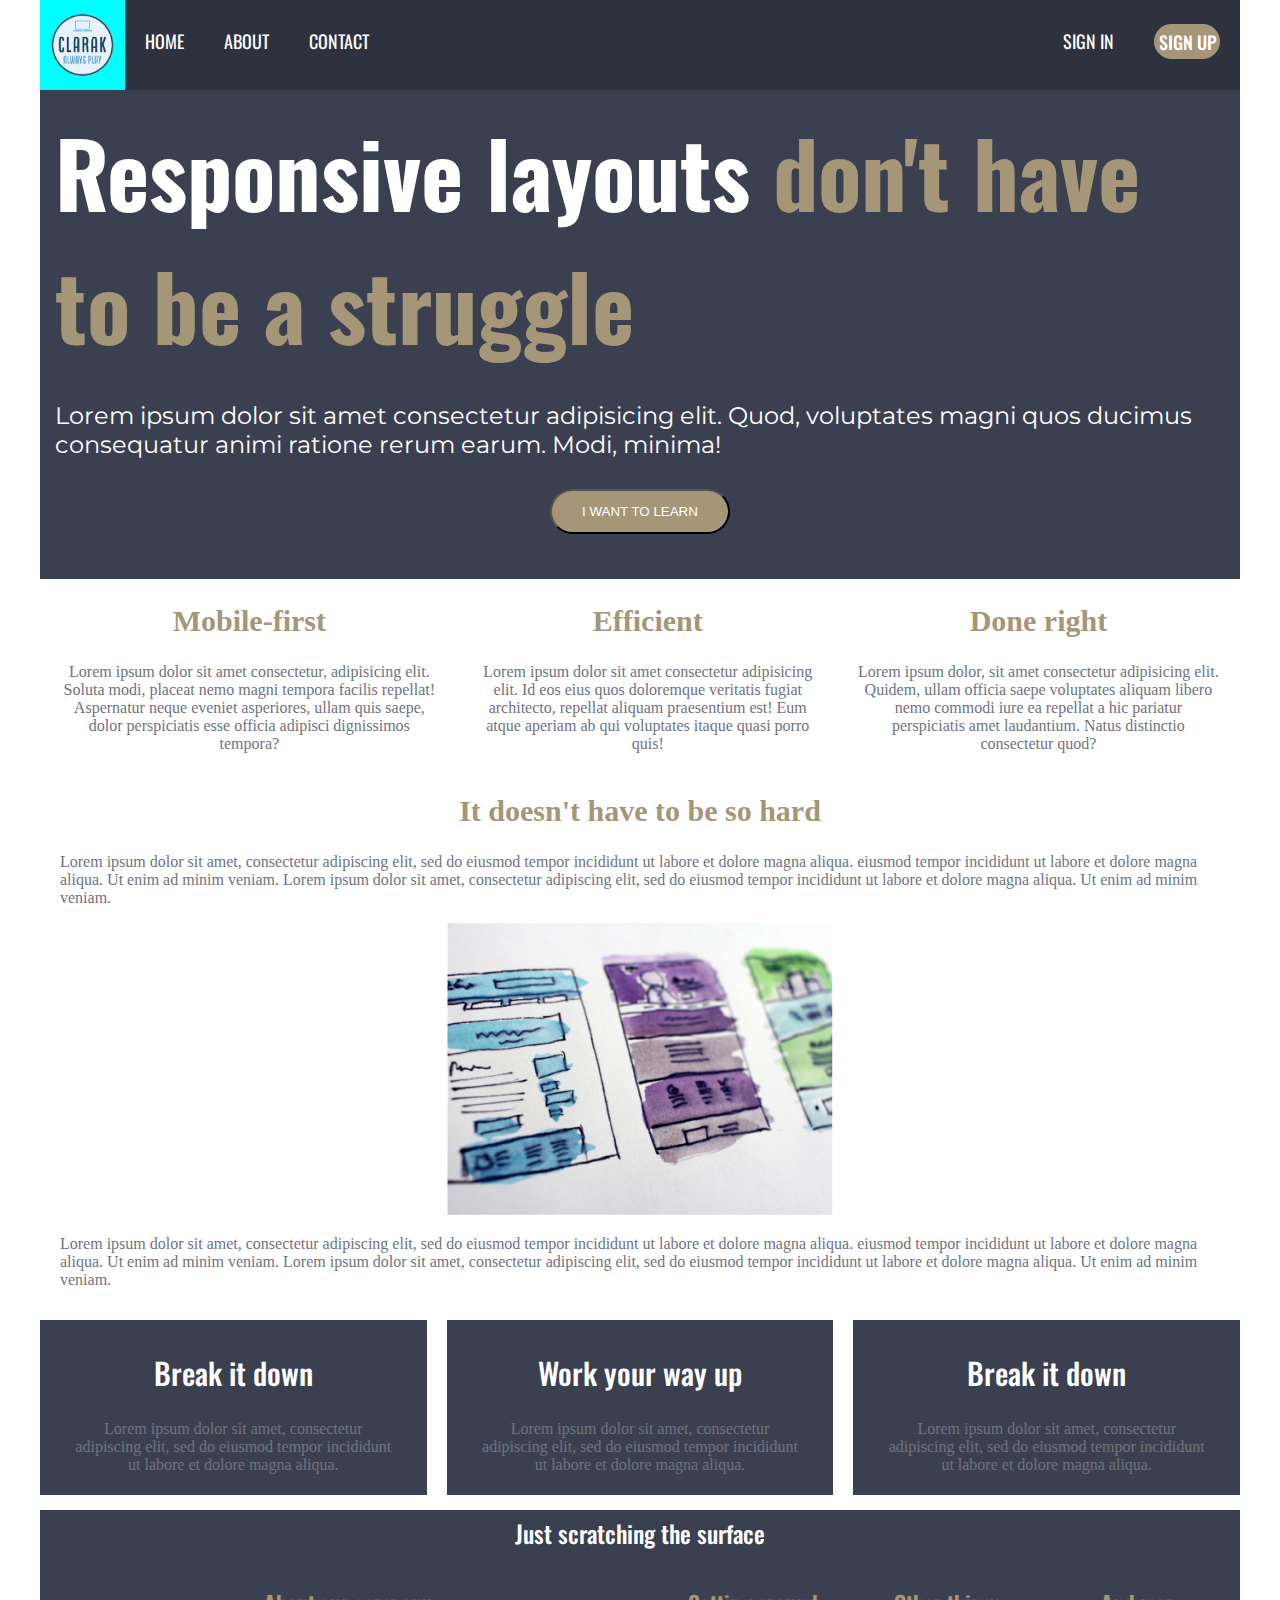
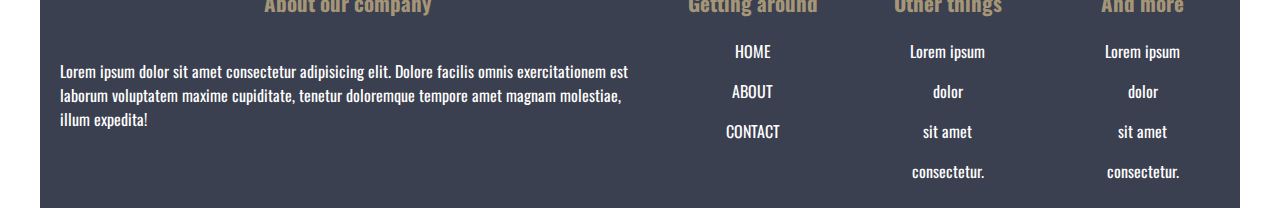
==== commit 399443fe: "last before cleaning" ====
--- a/index.html
+++ b/index.html
@@ -15,22 +15,22 @@
         href="https://fonts.googleapis.com/css2?family=Montserrat:ital,wght@0,100..900;1,100..900&family=Oswald:wght@200..700&display=swap"
         rel="stylesheet">
 </head>
-<container>
+<div class="container">
     <header>
-        <div class="logo"><a href="#"><img class="logo" img src="img/logoK.svg" alt=""></a> </div>
-        <nav class="nav">
-            <ul class="nav__list primary">
-                <li class="nav__item"><a href="#" class="nav__link">home</a></li>
-                <li class="nav__item"><a href="#" class="nav__link">about</a></li>
-                <li class="nav__item"><a href="#" class="nav__link">contact</a></li>
-
-            </ul>
-            <ul class="nav__list">
-                <li class="nav__item"><a href="#" class="nav__link">sign in</a></li>
-                <li class="nav__item"><a href="#" class="nav__link sign__bottom">sign up</a></li>
-
-            </ul>
-        </nav>
+        <div class="navbar">
+            <div class="logo"><a href="#"><img class="logo" img src="img/logoK.svg" alt=""></a> </div>
+            <nav class="nav">
+                <ul class="nav__list primary">
+                    <li class="nav__item"><a href="#" class="nav__link">home</a></li>
+                    <li class="nav__item"><a href="#" class="nav__link">about</a></li>
+                    <li class="nav__item"><a href="#" class="nav__link">contact</a></li>
+                </ul>
+                <ul class="nav__list">
+                    <li class="nav__item"><a href="#" class="nav__link">sign in</a></li>
+                    <li class="nav__item"><a href="#" class="nav__link sign__bottom">sign up</a></li>
+                </ul>
+            </nav>
+        </div>
 
 </header>
 <section class="first">
@@ -77,7 +77,7 @@
 </section>
 <section class="three">
 
-    <div class=" item">
+    <div class="item">
         <h2 class="item__h2">It doesn't have to be so hard</h2>
         <p class="p__h2 item4">
             Lorem ipsum dolor sit amet, consectetur adipiscing elit, sed do eiusmod tempor incididunt ut labore et
@@ -110,12 +110,18 @@
     <div class="item right"><h2 class="right__items">Break it down</h2><p class="p__h2">Lorem ipsum dolor sit amet, consectetur adipiscing elit, sed do eiusmod tempor incididunt ut labore et
     dolore magna
     aliqua.</p>
-    </div>
-    <footer>
-        <div class="scratching">
+    </div></div> 
+     <div class="scratching">
             <div class="footer_title"><h2 class=" footer_title right  right__items">Just scratching the surface</h2>
             </div>
-            <div class="footer_links"><h3 class="title title1">About our company</h3><p class="about">Lorem ipsum dolor sit amet consectetur adipisicing elit. Dolore facilis omnis exercitationem est laborum voluptatem maxime cupiditate, tenetur doloremque tempore amet magnam molestiae, illum expedita!</p></div>
+
+        <div class="footer_links first_col">
+            <h3 class="title title1">About our company</h3>
+            <p class="about">Lorem ipsum dolor sit amet consectetur adipisicing elit. Dolore facilis omnis exercitationem est
+                laborum voluptatem maxime cupiditate, tenetur doloremque tempore amet magnam molestiae, illum expedita!</p>
+        </div>
+    <footer>      
+            <div class="footer_links first_col1"><h3 class="title title1">About our company</h3><p class="about">Lorem ipsum dolor sit amet consectetur adipisicing elit. Dolore facilis omnis exercitationem est laborum voluptatem maxime cupiditate, tenetur doloremque tempore amet magnam molestiae, illum expedita!</p>
         </div>
         <div class="footer_links"><h3 class="title">Getting around</h3><p><a class="nav__link" href="#">Home</a></p>
             
--- a/style.css
+++ b/style.css
@@ -39,6 +39,10 @@
         font-family: "Oswald", sans-serif;
         font-weight: 400;
         font-size: 1.8rem;
+    }
+
+    img {
+        max-width: 100%;
     }
 
     img.logo {
@@ -208,4 +212,103 @@
         font-size: 2.1rem;
         color: #A59678;
     }
+
+   
+
+    @media (min-width:1000px) {
+        .navbar {
+            display: flex;
+        }
+
+        .nav {
+            display: flex;
+            justify-content: space-between;
+            justify-items: flex-end;
+        }
+
+        ul.nav__list {
+            display: flex;
+        }
+
+        .nav__item {
+            justify-items: center;
+            padding: 0 2rem;
+        }
+
+        .logo {
+            margin: auto 1rem;
+        }
+
+        .first_col {
+            display: none;
+        }
+
+        footer {
+            display: flex;
+        }
+
+        .row {
+            display: flex;
+        }
+
+        .right_items {
+            display: flex;
+            gap: 2rem;
+        }
+
+        .footer_links {
+            flex: 1;
+        }
+
+        .first_col1 {
+            /* display: block; */
+            flex-basis: 35%;
+        }
+    }
+ @media (min-width:700px) and (max-width: 999px) {
+     .navbar {
+         display: flex;
+     }
+
+     .nav {
+         display: flex;
+         justify-content: space-between;
+         justify-items: flex-end;
+     }
+
+     ul.nav__list {
+         display: flex;
+     }
+
+     .nav__item {
+         justify-items: center;
+         padding: 0 2rem;
+     }
+
+     .logo {
+         margin: auto 1rem;
+     }
+
+     .row {
+         display: flex;
+     }
+
+     .right_items {
+         display: flex;
+         gap: 2rem;
+     }
+
+     .first_col1 {
+         display: none;
+     }
+
+     footer {
+         display: flex;
+     }
+
+     .footer_links {
+         flex: 1;
+     }
+ }
+
 }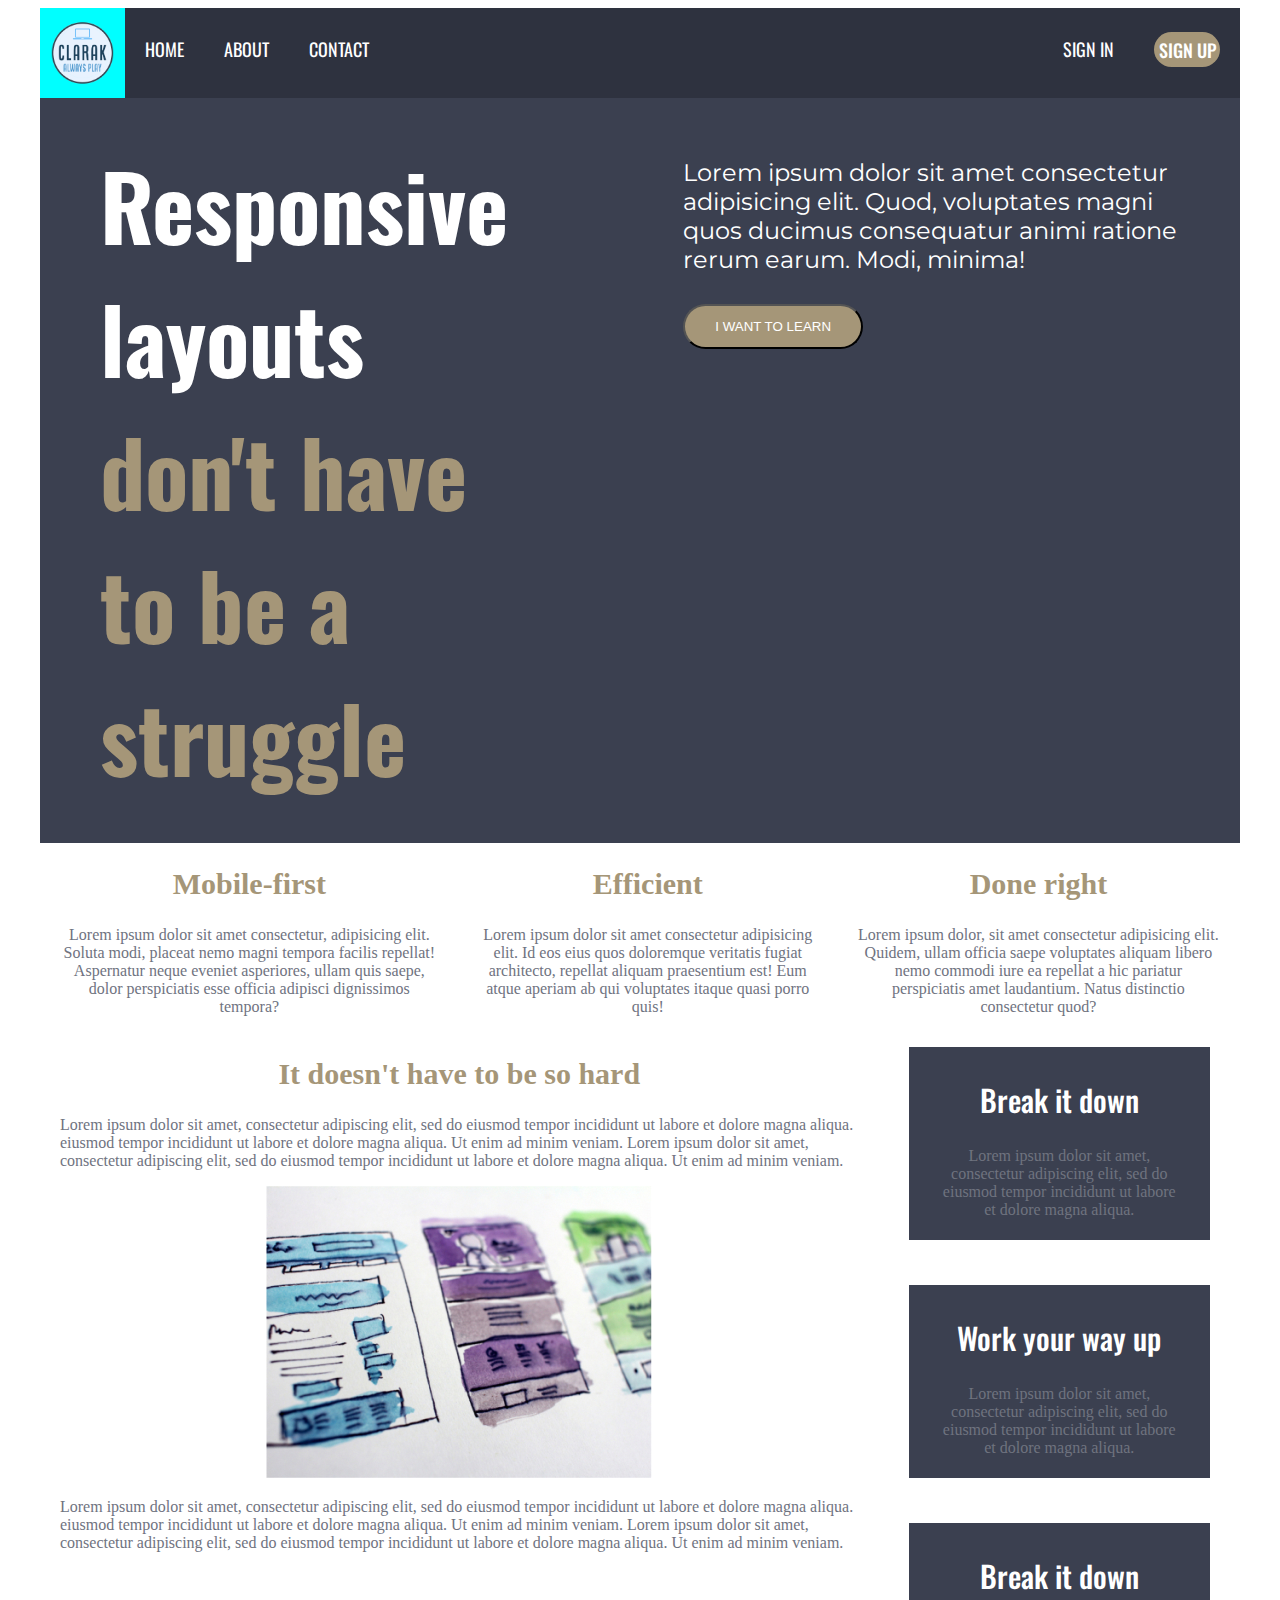
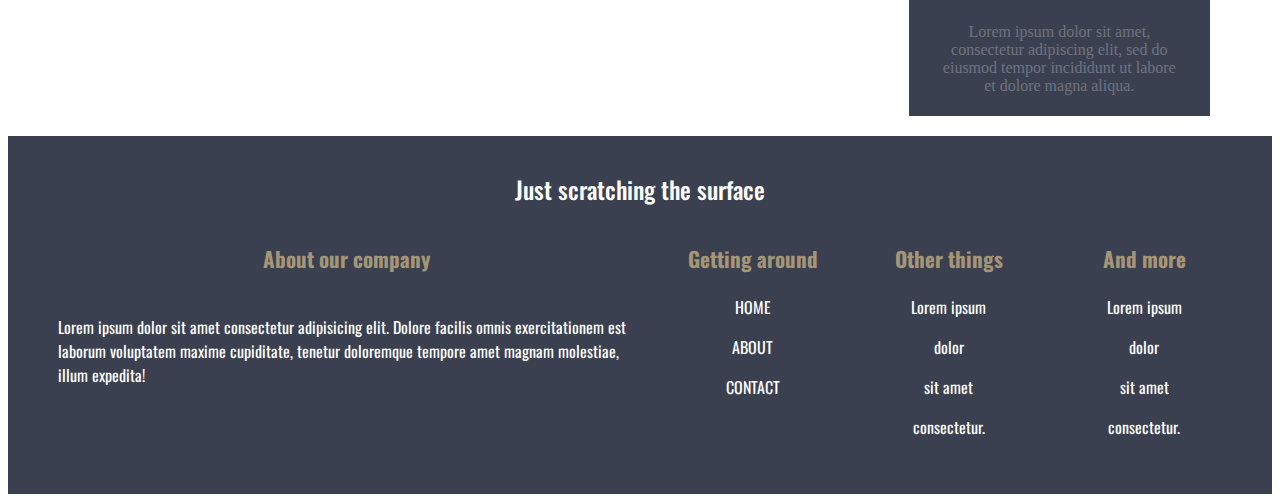
==== commit b4a4d01d: "before hamburger" ====
--- a/index.html
+++ b/index.html
@@ -34,20 +34,21 @@
 
 </header>
 <section class="first">
-    <div class="big-title">
-        <h1><span class="white">Responsive layouts</span>
-            <span class="struggle">don't have to be a struggle </span>
-        </h1>
-    </div>
-</section>
-<section class="right-side">
-    <div class="right-col">
-        <p class="right__col">Lorem ipsum dolor sit amet consectetur adipisicing elit. Quod, voluptates magni quos
-            ducimus consequatur animi ratione rerum earum. Modi, minima!</p>
-        <div class="button">
-            <button class="action-btn"><a class="nav__link" href="#">
-                    <p>I want to learn</p>
-                </a></button>
+    <div class="__first">
+        <div class="big-title">
+            <h1><span class="white">Responsive layouts</span>
+                <span class="struggle">don't have to be a struggle </span>
+            </h1>
+        </div>
+             
+        <div class="right-col">
+            <p class="right__col">Lorem ipsum dolor sit amet consectetur adipisicing elit. Quod, voluptates magni quos
+                ducimus consequatur animi ratione rerum earum. Modi, minima!</p>
+            <div class="button">
+                <button class="action-btn"><a class="nav__link" href="#">
+                        <p>I want to learn</p>
+                    </a></button>
+            </div>
         </div>
     </div>
 </section>
@@ -75,29 +76,31 @@
         </div>
     </div>
 </section>
-<section class="three">
+<section class="third">
 
-    <div class="item">
-        <h2 class="item__h2">It doesn't have to be so hard</h2>
-        <p class="p__h2 item4">
-            Lorem ipsum dolor sit amet, consectetur adipiscing elit, sed do eiusmod tempor incididunt ut labore et
-            dolore magna
-            aliqua.
-            eiusmod tempor incididunt ut labore et dolore magna aliqua. Ut enim ad minim veniam. Lorem ipsum dolor sit
-            amet,
-            consectetur adipiscing elit, sed do eiusmod tempor incididunt ut labore et dolore magna aliqua. Ut enim ad
-            minim veniam.</p>
-        <img src="img/hero-img.jpg" alt="immagine solita">
-        <p class="p__h2 item4">
-            Lorem ipsum dolor sit amet, consectetur adipiscing elit, sed do eiusmod tempor incididunt ut labore et
-            dolore magna
-            aliqua.
-            eiusmod tempor incididunt ut labore et dolore magna aliqua. Ut enim ad minim veniam. Lorem ipsum dolor sit
-            amet,
-            consectetur adipiscing elit, sed do eiusmod tempor incididunt ut labore et dolore magna aliqua. Ut enim ad
-            minim
-            veniam.</p>
-    </div>
+    <div class="text_image">
+        <div class="item">
+            <h2 class="item__h2">It doesn't have to be so hard</h2>
+            <p class="p__h2 item4">
+                Lorem ipsum dolor sit amet, consectetur adipiscing elit, sed do eiusmod tempor incididunt ut labore et
+                dolore magna
+                aliqua.
+                eiusmod tempor incididunt ut labore et dolore magna aliqua. Ut enim ad minim veniam. Lorem ipsum dolor sit
+                amet,
+                consectetur adipiscing elit, sed do eiusmod tempor incididunt ut labore et dolore magna aliqua. Ut enim ad
+                minim veniam.</p>
+            <img src="img/hero-img.jpg" alt="immagine solita">
+            <p class="p__h2 item4">
+                Lorem ipsum dolor sit amet, consectetur adipiscing elit, sed do eiusmod tempor incididunt ut labore et
+                dolore magna
+                aliqua.
+                eiusmod tempor incididunt ut labore et dolore magna aliqua. Ut enim ad minim veniam. Lorem ipsum dolor sit
+                amet,
+                consectetur adipiscing elit, sed do eiusmod tempor incididunt ut labore et dolore magna aliqua. Ut enim ad
+                minim
+                veniam.</p>
+        </div>
+        </div>
 <div class="right_items">
     <div class="item right"><h2 class="right__items">Break it down</h2><p class="p__h2">Lorem ipsum dolor sit amet, consectetur adipiscing elit, sed do eiusmod tempor incididunt ut labore et
     dolore magna
@@ -110,7 +113,8 @@
     <div class="item right"><h2 class="right__items">Break it down</h2><p class="p__h2">Lorem ipsum dolor sit amet, consectetur adipiscing elit, sed do eiusmod tempor incididunt ut labore et
     dolore magna
     aliqua.</p>
-    </div></div> 
+    </div></div></div>
+    </section>
      <div class="scratching">
             <div class="footer_title"><h2 class=" footer_title right  right__items">Just scratching the surface</h2>
             </div>
@@ -120,6 +124,7 @@
             <p class="about">Lorem ipsum dolor sit amet consectetur adipisicing elit. Dolore facilis omnis exercitationem est
                 laborum voluptatem maxime cupiditate, tenetur doloremque tempore amet magnam molestiae, illum expedita!</p>
         </div>
+        
     <footer>      
             <div class="footer_links first_col1"><h3 class="title title1">About our company</h3><p class="about">Lorem ipsum dolor sit amet consectetur adipisicing elit. Dolore facilis omnis exercitationem est laborum voluptatem maxime cupiditate, tenetur doloremque tempore amet magnam molestiae, illum expedita!</p>
         </div>
@@ -134,8 +139,8 @@
    
    
    
-</div>
-</section>
+
+
 </container>
 </body>
 
--- a/style.css
+++ b/style.css
@@ -8,7 +8,7 @@
     }
 
     body {
-        margin: 0;
+
         font-size: 1.6rem;
 
     }
@@ -19,8 +19,7 @@
 
     .container {
         max-width: 1200px;
-        margin: 0 auto;
-
+        margin: 0 auto;           
     }
 
     .logo {
@@ -31,7 +30,7 @@
     .nav {
         height: auto;
         margin: 0 auto;
-        padding: 1rem 0;
+        padding: 1rem 0; 
         text-align: center;
         height: auto;
         width: 100%;
@@ -86,7 +85,7 @@
     }
 
     .big-title {
-        padding: 1.5rem;
+        padding: 4rem 6rem;
         font-family: "Oswald", sans-serif;
         font-weight: 400;
         font-size: 4.5rem;
@@ -107,11 +106,12 @@
 
     section.right-side {
         background-color: #3B4050;
+     
     }
 
     .right-col {
         text-align: left;
-        padding: 1.5rem;
+        padding:  6rem;
     }
 
     p.right__col {
@@ -122,7 +122,7 @@
     }
 
     .button {
-        text-align: center;
+        text-align: left;
     }
 
     .action-btn {
@@ -176,6 +176,7 @@
     .scratching {
         background-color: #3B4050;
         padding: 1.5rem auto;
+        padding: 3rem;
     }
 
     .footer_title {
@@ -213,9 +214,12 @@
         color: #A59678;
     }
 
-   
+
 
     @media (min-width:1000px) {
+        .__first {
+            display: flex;
+        }
         .navbar {
             display: flex;
         }
@@ -243,8 +247,18 @@
             display: none;
         }
 
+        .third {
+            display: flex;
+            gap: 3rem;
+           
+        }
+        .right {
+            margin-bottom: 2rem;
+        }
+
         footer {
             display: flex;
+           
         }
 
         .row {
@@ -253,7 +267,9 @@
 
         .right_items {
             display: flex;
-            gap: 2rem;
+            flex-direction: column;
+            margin-right: 3rem;
+            gap: 1rem;
         }
 
         .footer_links {
@@ -265,50 +281,51 @@
             flex-basis: 35%;
         }
     }
- @media (min-width:700px) and (max-width: 999px) {
-     .navbar {
-         display: flex;
-     }
-
-     .nav {
-         display: flex;
-         justify-content: space-between;
-         justify-items: flex-end;
-     }
-
-     ul.nav__list {
-         display: flex;
-     }
-
-     .nav__item {
-         justify-items: center;
-         padding: 0 2rem;
-     }
-
-     .logo {
-         margin: auto 1rem;
-     }
-
-     .row {
-         display: flex;
-     }
-
-     .right_items {
-         display: flex;
-         gap: 2rem;
-     }
-
-     .first_col1 {
-         display: none;
-     }
-
-     footer {
-         display: flex;
-     }
-
-     .footer_links {
-         flex: 1;
-     }
- }
+
+    @media (min-width:700px) and (max-width: 999px) {
+        .navbar {
+            display: flex;
+        }
+
+        .nav {
+            display: flex;
+            justify-content: space-between;
+            justify-items: flex-end;
+        }
+
+        ul.nav__list {
+            display: flex;
+        }
+
+        .nav__item {
+            justify-items: center;
+            padding: 0 2rem;
+        }
+
+        .logo {
+            margin: auto 1rem;
+        }
+
+        .row {
+            display: flex;
+        }
+
+        .right_items {
+            display: flex;
+            gap: 2rem;
+        }
+
+        .first_col1 {
+            display: none;
+        }
+
+        footer {
+            display: flex;
+        }
+
+        .footer_links {
+            flex: 1;
+        }
+    }
 
 }